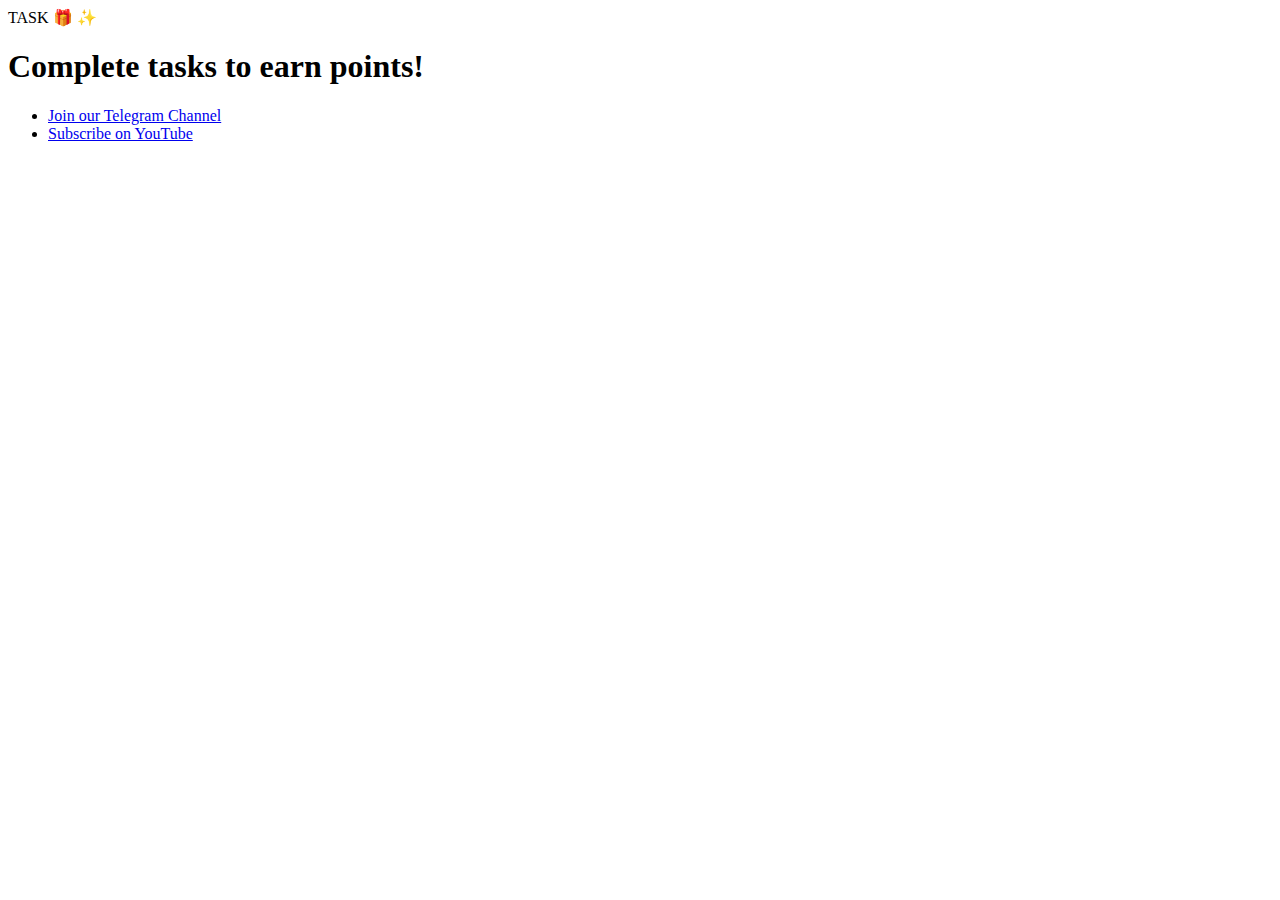
==== earn.html @ 5bf6ce34 "Add files via upload" ====
<!DOCTYPE html> TASK 🎁 ✨
<html lang="en">
<head>
    <meta charset="UTF-8">
    <meta name="viewport" content="width=device-width, initial-scale=1.0">
    <title>Earn Tasks</title>
</head>
<body>
    <h1>Complete tasks to earn points!</h1>
    <ul>
        <li><a href="https://t.me/your_channel" target="_blank">Join our Telegram Channel</a></li>
        <li><a href="https://www.youtube.com/your_channel" target="_blank">Subscribe on YouTube</a></li>
        <!-- أضف مهام أخرى حسب الحاجة -->
    </ul>
</body>
</html>
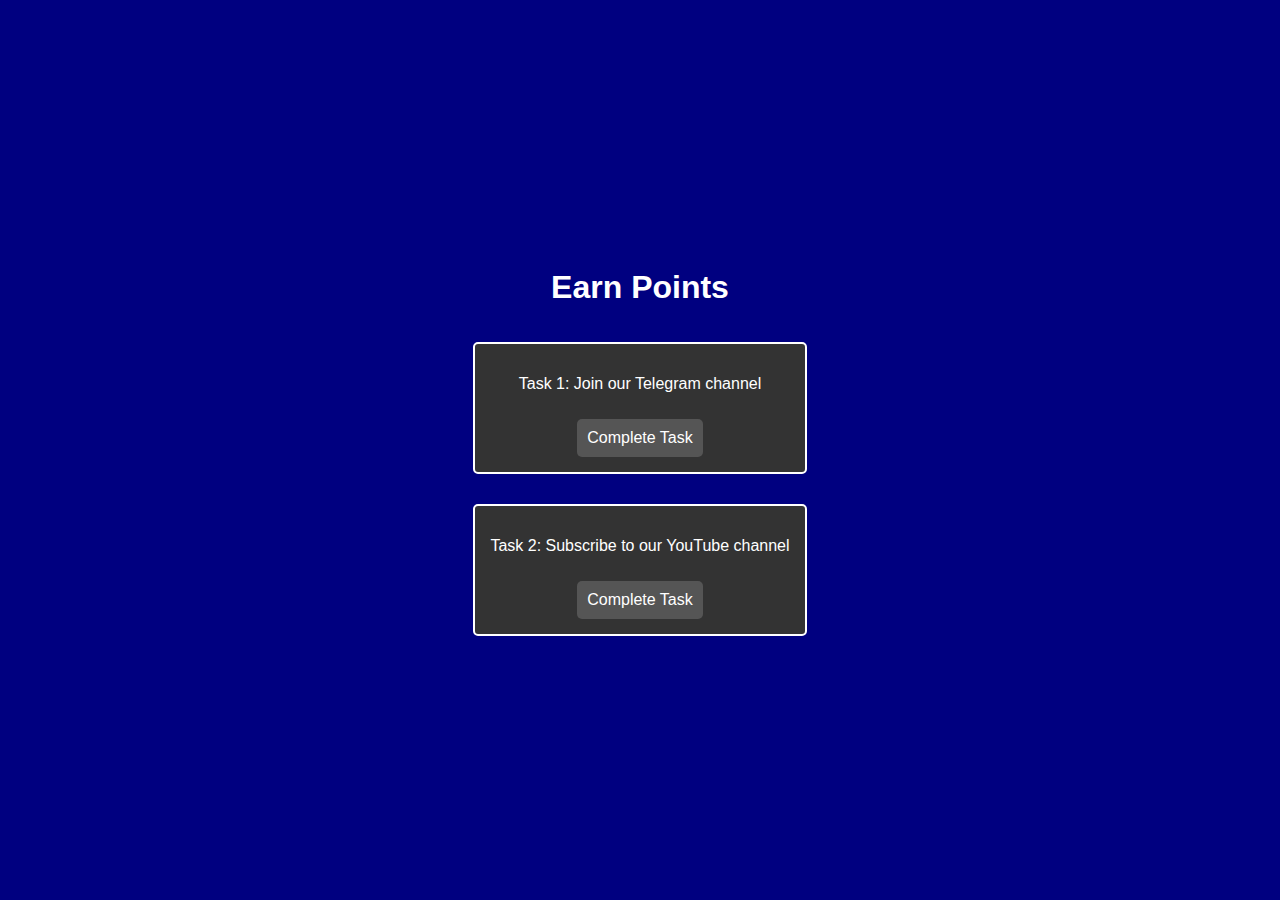
==== commit 78bd24a4: "Add files via upload" ====
--- a/earn.html
+++ b/earn.html
@@ -1,16 +1,106 @@
-<!DOCTYPE html> TASK 🎁 ✨
+<!DOCTYPE html>
 <html lang="en">
 <head>
     <meta charset="UTF-8">
     <meta name="viewport" content="width=device-width, initial-scale=1.0">
-    <title>Earn Tasks</title>
+    <title>Earn Points</title>
+    <style>
+        body {
+            font-family: Arial, sans-serif;
+            display: flex;
+            flex-direction: column;
+            align-items: center;
+            justify-content: center;
+            background-color: navy;
+            color: white;
+            height: 100vh;
+            margin: 0;
+        }
+        h1 {
+            margin-top: 20px;
+        }
+        .task {
+            margin: 15px;
+            padding: 15px;
+            border: 2px solid white;
+            border-radius: 5px;
+            width: 80%;
+            max-width: 300px;
+            text-align: center;
+            background-color: #333;
+        }
+        .task button {
+            padding: 10px;
+            font-size: 1em;
+            cursor: pointer;
+            color: white;
+            background-color: #555;
+            border: none;
+            border-radius: 5px;
+            margin-top: 10px;
+        }
+        .task button:disabled {
+            background-color: gray;
+            cursor: not-allowed;
+        }
+    </style>
 </head>
 <body>
-    <h1>Complete tasks to earn points!</h1>
-    <ul>
-        <li><a href="https://t.me/your_channel" target="_blank">Join our Telegram Channel</a></li>
-        <li><a href="https://www.youtube.com/your_channel" target="_blank">Subscribe on YouTube</a></li>
-        <!-- أضف مهام أخرى حسب الحاجة -->
-    </ul>
+    <h1>Earn Points</h1>
+    
+    <!-- مهمة تليجرام -->
+    <div class="task">
+        <p>Task 1: Join our Telegram channel</p>
+        <button id="telegramTask">Complete Task</button>
+    </div>
+    
+    <!-- مهمة يوتيوب -->
+    <div class="task">
+        <p>Task 2: Subscribe to our YouTube channel</p>
+        <button id="youtubeTask">Complete Task</button>
+    </div>
+
+    <script>
+        function completeTask(taskId, buttonId) {
+            const lastCompleted = localStorage.getItem(taskId);
+            const currentTime = Date.now();
+            const taskDuration = 8 * 60 * 60 * 1000; // 8 ساعات بالمللي ثانية
+
+            if (!lastCompleted || (currentTime - lastCompleted >= taskDuration)) {
+                // تحديث وقت إتمام المهمة
+                localStorage.setItem(taskId, currentTime);
+                alert("Task completed! You've earned 100 points.");
+                document.getElementById(buttonId).disabled = true;
+            } else {
+                alert("You have already completed this task. Try again later.");
+            }
+        }
+
+        // إعداد مهمة تليجرام
+        document.getElementById("telegramTask").addEventListener("click", function() {
+            completeTask("telegramTaskCompleted", "telegramTask");
+        });
+
+        // إعداد مهمة يوتيوب
+        document.getElementById("youtubeTask").addEventListener("click", function() {
+            completeTask("youtubeTaskCompleted", "youtubeTask");
+        });
+
+        // تعطيل الأزرار إذا كانت المهام مكتملة حديثًا
+        window.onload = function() {
+            const taskDuration = 8 * 60 * 60 * 1000; // 8 ساعات بالمللي ثانية
+            const currentTime = Date.now();
+
+            const telegramLastCompleted = localStorage.getItem("telegramTaskCompleted");
+            if (telegramLastCompleted && (currentTime - telegramLastCompleted < taskDuration)) {
+                document.getElementById("telegramTask").disabled = true;
+            }
+
+            const youtubeLastCompleted = localStorage.getItem("youtubeTaskCompleted");
+            if (youtubeLastCompleted && (currentTime - youtubeLastCompleted < taskDuration)) {
+                document.getElementById("youtubeTask").disabled = true;
+            }
+        };
+    </script>
 </body>
 </html>
